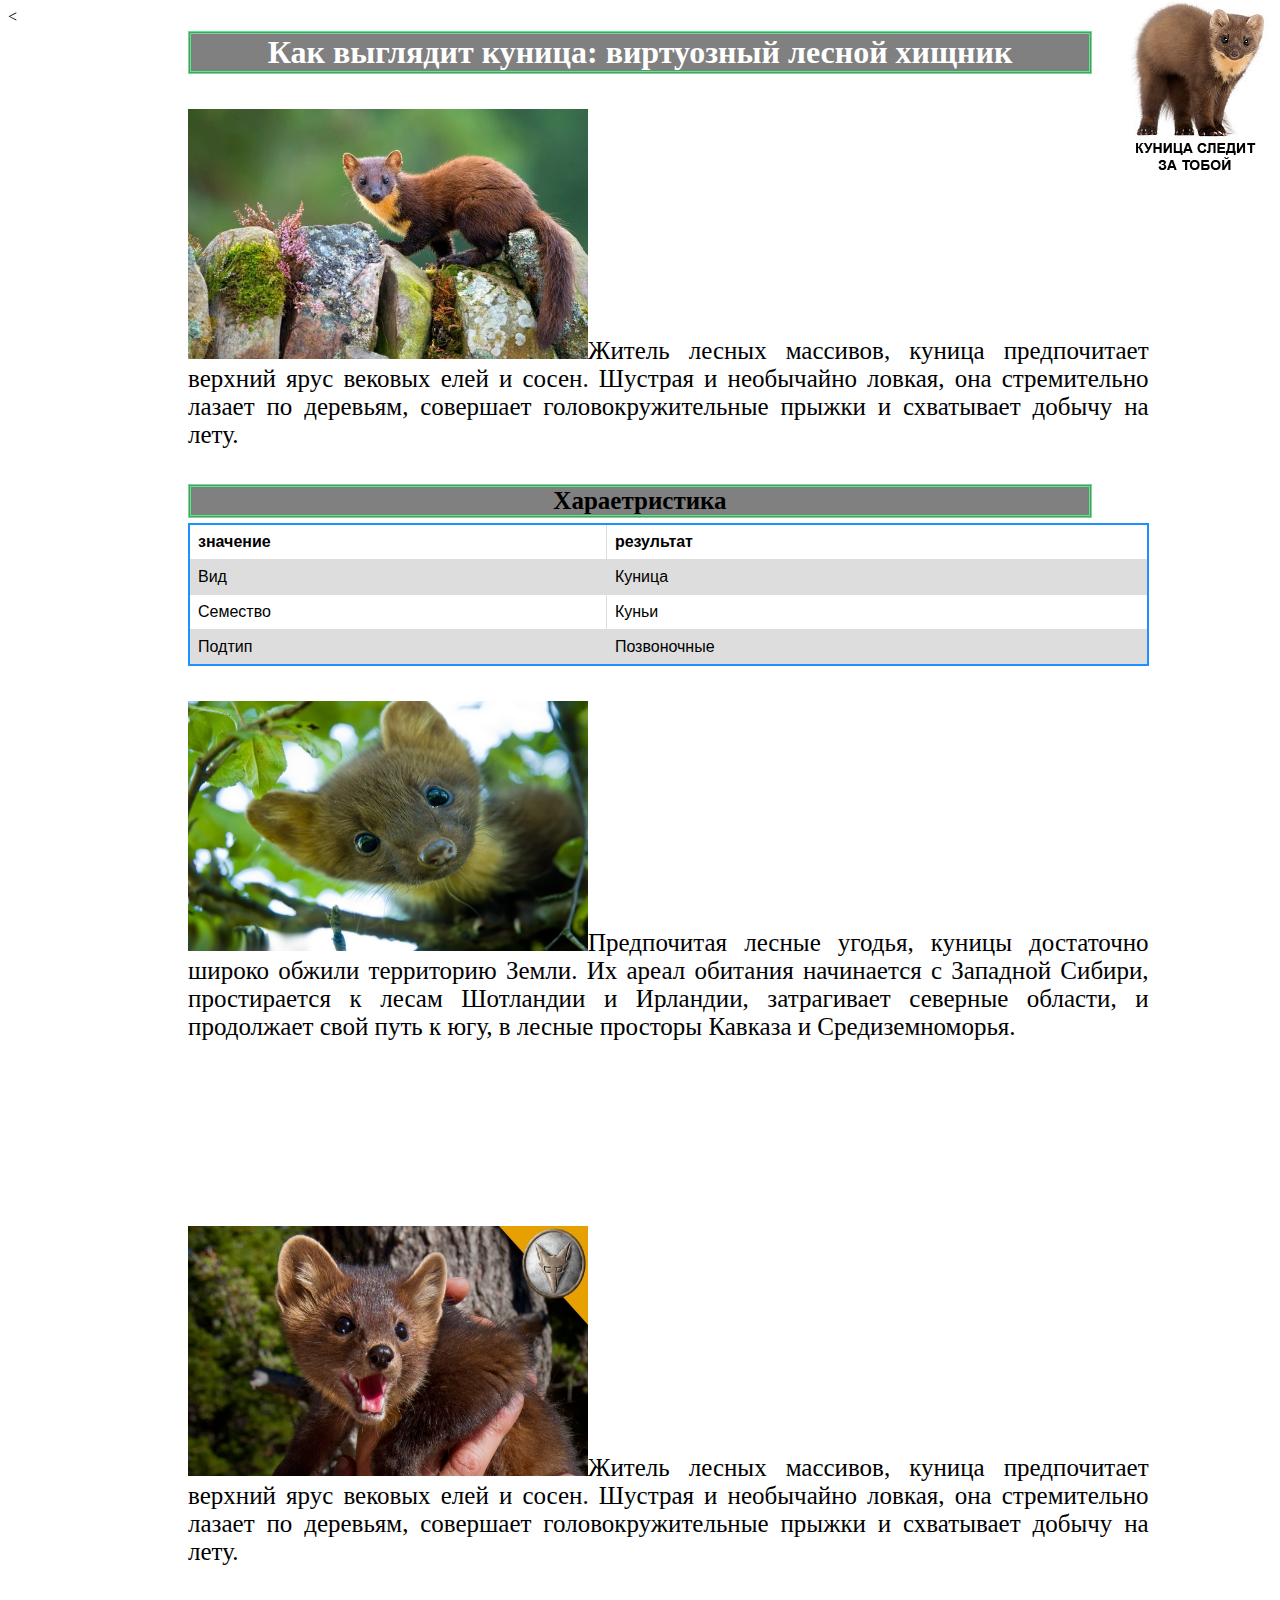
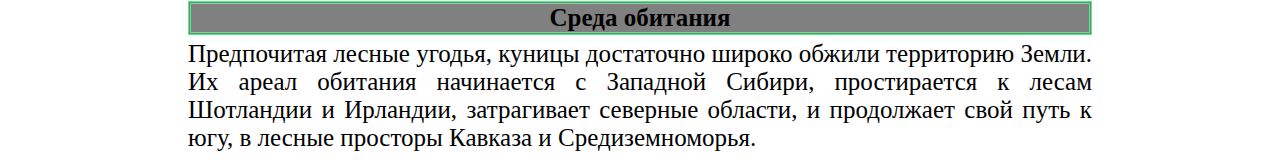
==== page.html @ 0c1347dd "changes index add page Kunica, style1, 2 css" ====
<<!DOCTYPE html>
<html>
<head>
    <meta charset="utf-8" />
    <meta http-equiv="X-UA-Compatible" content="IE=edge">
    <title>Зверь Куница</title>
    <meta name="viewport" content="width=device-width, initial-scale=1">
    <link rel="stylesheet" href="style2.css" />
</head>
<body>
    <h1><b>Как выглядит куница: виртуозный лесной хищник</b></h1>
    <p class="tex1"><img src="img/maxresdefault.jpg" alt="Куница сидит на камнях" width="400" height="250"><span>Житель лесных массивов, куница предпочитает верхний ярус вековых елей и сосен. 
            Шустрая и необычайно ловкая, она стремительно лазает по деревьям, совершает
            головокружительные прыжки и схватывает добычу на лету.</span></p>
    <h2>Хараетристика</h2>
    <table>
        <tr>
            <th>значение</th>
            <th>результат</th>
        </tr>
        <tr>
            <td>Вид</td>
            <td>Куница</td>
        </tr>
        <tr>
            <td>Семество</td>
            <td>Куньи</td>
        </tr>
        <tr>
            <td>Подтип</td>
            <td>Позвоночные</td>
        </tr>
    </table>
    <p class="tex2"><img src="img/maxresdefault1.jpg" alt="Куница сидит на камнях" width="400" height="250"><span>Предпочитая лесные угодья, куницы достаточно широко обжили территорию 
            Земли. Их ареал обитания начинается с Западной Сибири, простирается к лесам 
            Шотландии и Ирландии, затрагивает северные области,
            и продолжает свой путь к югу, в лесные просторы Кавказа и Средиземноморья.</span></p>
    <p class="tex1"><img src="img/Kunica-1.jpg" alt="Куница сидит на камнях" width="400" height="250"><span>Житель лесных массивов, куница предпочитает верхний ярус вековых елей и сосен. 
            Шустрая и необычайно ловкая, она стремительно лазает по деревьям, совершает
            головокружительные прыжки и схватывает добычу на лету.</span></p>
    <h3>Среда обитания</h3>
    <p class="tex4">Предпочитая лесные угодья, куницы достаточно широко обжили территорию Земли. Их ареал обитания начинается с Западной Сибири, простирается к лесам Шотландии и Ирландии, затрагивает северные области,
         и продолжает свой путь к югу, в лесные просторы Кавказа и Средиземноморья.</p>
</body>
</html>
---- style2.css ----
body {background: url(img/111.jpg) no-repeat right top fixed;}
h1 {
    margin: 5px 180px;
    color: white;
    text-align: center;
    background-color: gray;
    border: 3px double #50ee85;
}
h2, h3 {
    margin: 5px 180px;
    text-align: center;
    background-color: grey;
    border: 3px double #50ee85;
    font-size: 25px;
}
table {
    margin: 5px 180px;
    font-family: Arial, sans-serif;
    border-collapse: collapse;
    width: 76%;
    border: 2px solid dodgerblue;

}
td, th {
    border: 1px solid #dddddd;
    text-align: left;
    padding: 8px;
}
tr:nth-child(even) {
    background-color: #dddddd;
}
p.tex1 {
    padding: 10px 180px;
    width: 76%;
    font-size: 25px;
    text-align: justify
 }
 p.tex2 {
    padding: 10px 180px 150px;
    width: 76%;
    font-size: 25px;
    text-align: justify
 }
 p.tex4 {
    margin: 5px 180px;
    font-size: 25px;
    text-align: justify
 }
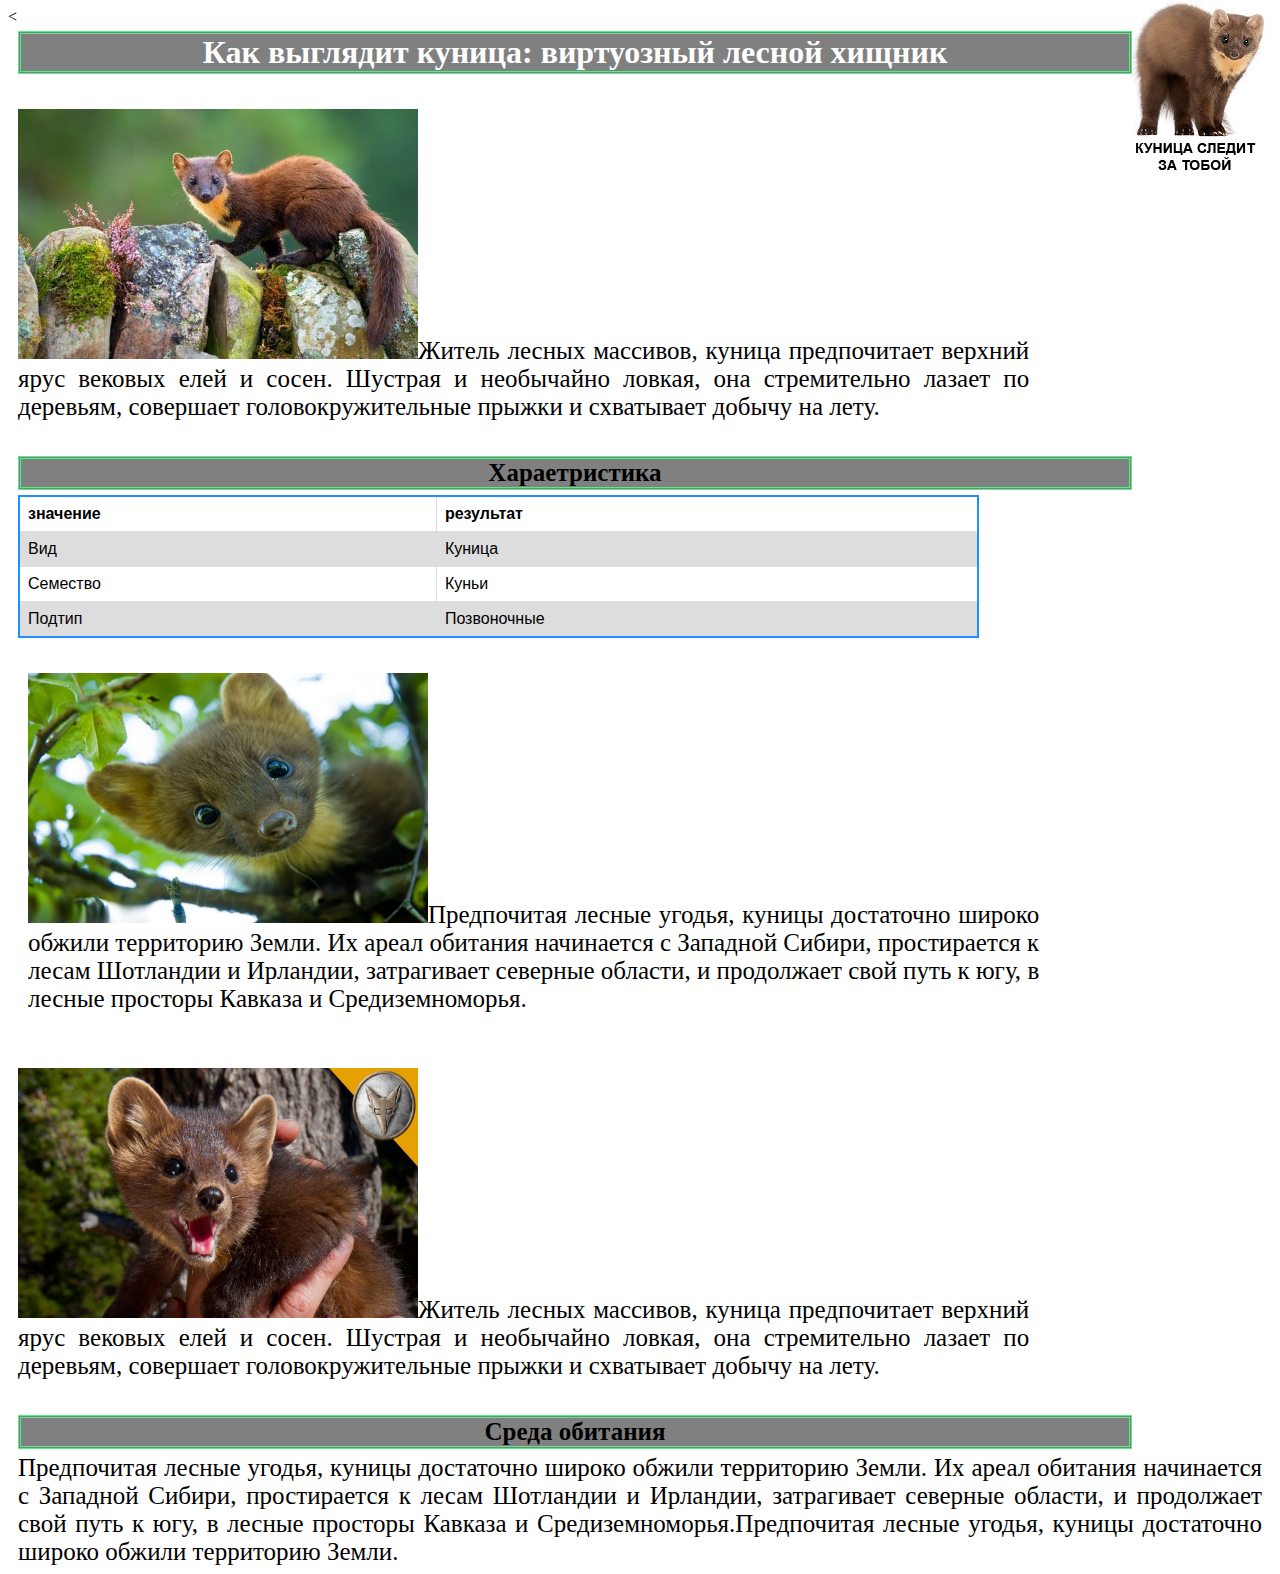
==== commit 791d103b: "change p and h3" ====
--- a/page.html
+++ b/page.html
@@ -40,6 +40,6 @@
             головокружительные прыжки и схватывает добычу на лету.</span></p>
     <h3>Среда обитания</h3>
     <p class="tex4">Предпочитая лесные угодья, куницы достаточно широко обжили территорию Земли. Их ареал обитания начинается с Западной Сибири, простирается к лесам Шотландии и Ирландии, затрагивает северные области,
-         и продолжает свой путь к югу, в лесные просторы Кавказа и Средиземноморья.</p>
+         и продолжает свой путь к югу, в лесные просторы Кавказа и Средиземноморья.Предпочитая лесные угодья, куницы достаточно широко обжили территорию Земли.</p>
 </body>
 </html>--- a/style2.css
+++ b/style2.css
@@ -1,20 +1,20 @@
 body {background: url(img/111.jpg) no-repeat right top fixed;}
 h1 {
-    margin: 5px 180px;
+    margin: 5px 140px 5px 10px;
     color: white;
     text-align: center;
     background-color: gray;
     border: 3px double #50ee85;
 }
 h2, h3 {
-    margin: 5px 180px;
+    margin: 5px 140px 5px 10px;
     text-align: center;
     background-color: grey;
     border: 3px double #50ee85;
     font-size: 25px;
 }
 table {
-    margin: 5px 180px;
+    margin: 5px 10px;
     font-family: Arial, sans-serif;
     border-collapse: collapse;
     width: 76%;
@@ -30,19 +30,19 @@
     background-color: #dddddd;
 }
 p.tex1 {
-    padding: 10px 180px;
-    width: 76%;
+    padding: 10px 10px;
+    width: 80%;
     font-size: 25px;
     text-align: justify
  }
  p.tex2 {
-    padding: 10px 180px 150px;
-    width: 76%;
+    padding: 10px 20px 20px;
+    width: 80%;
     font-size: 25px;
     text-align: justify
  }
  p.tex4 {
-    margin: 5px 180px;
+    margin: 5px 10px;
     font-size: 25px;
     text-align: justify
  }